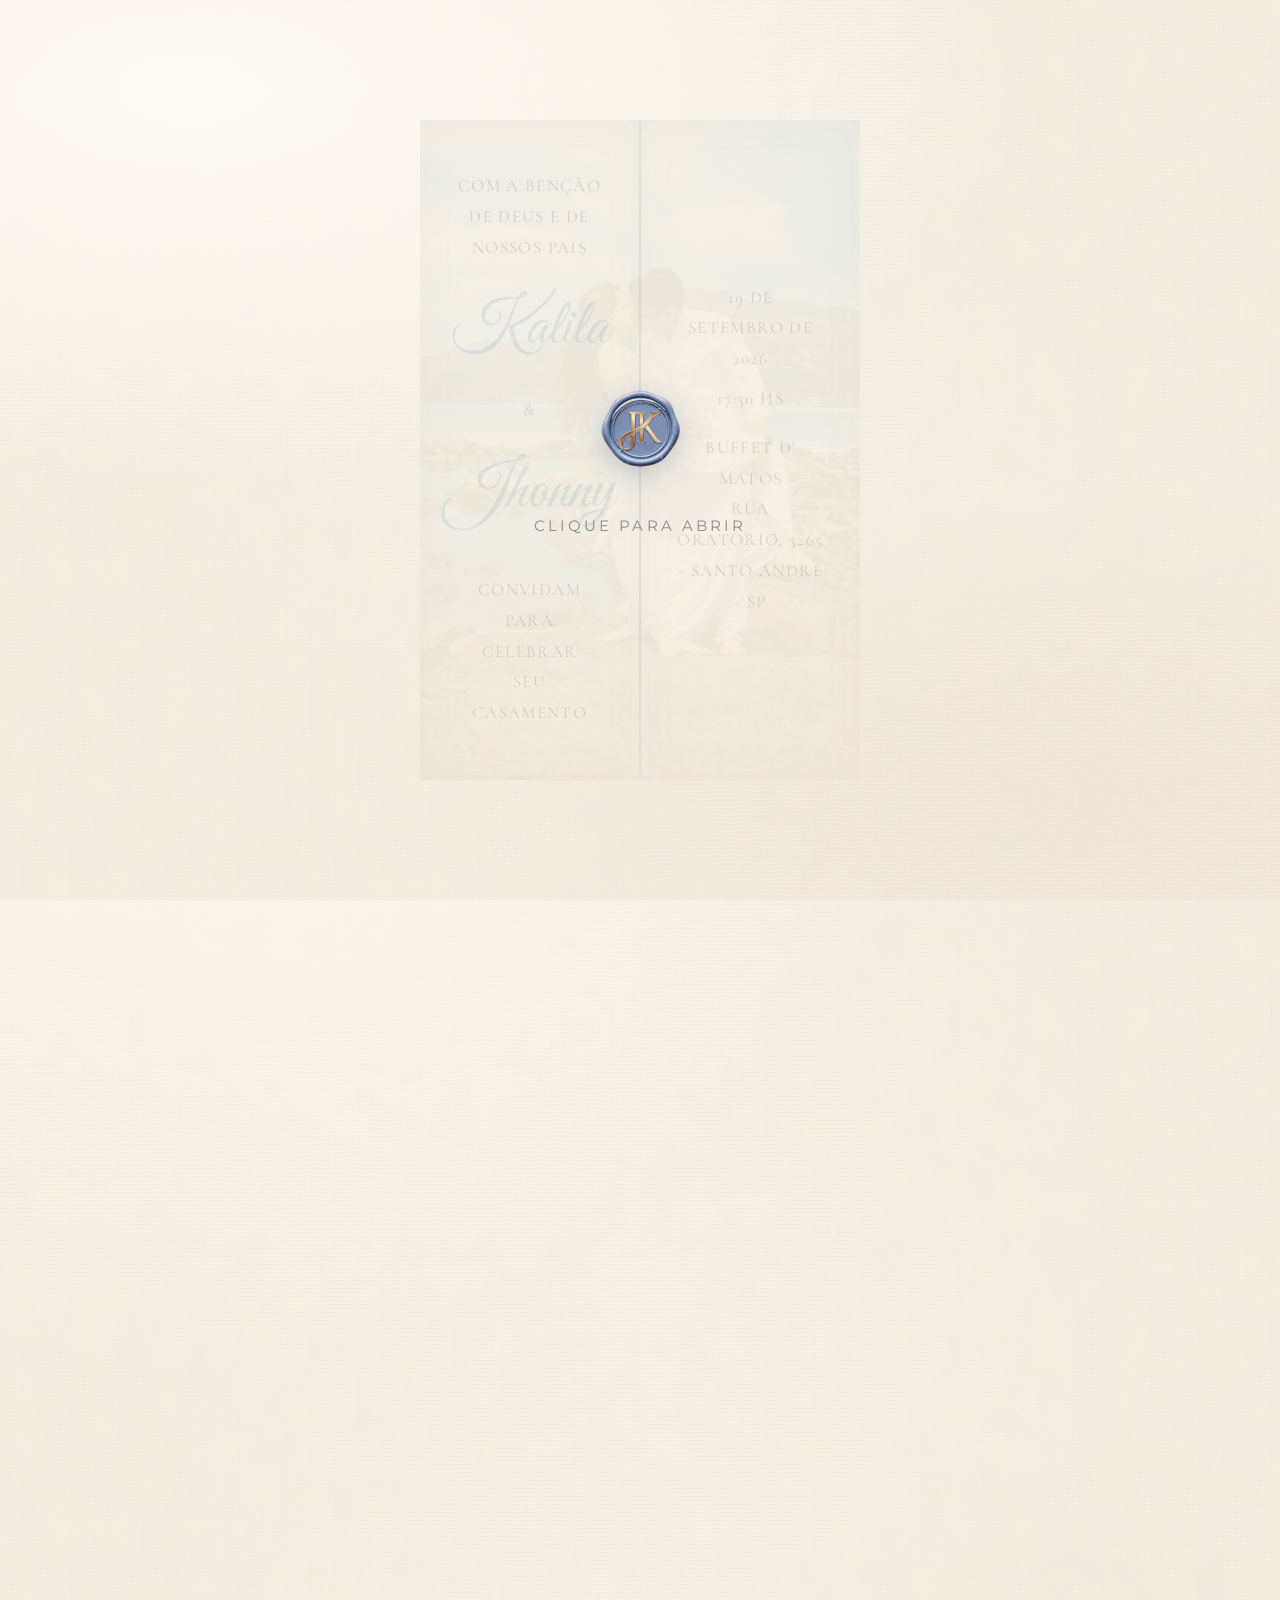
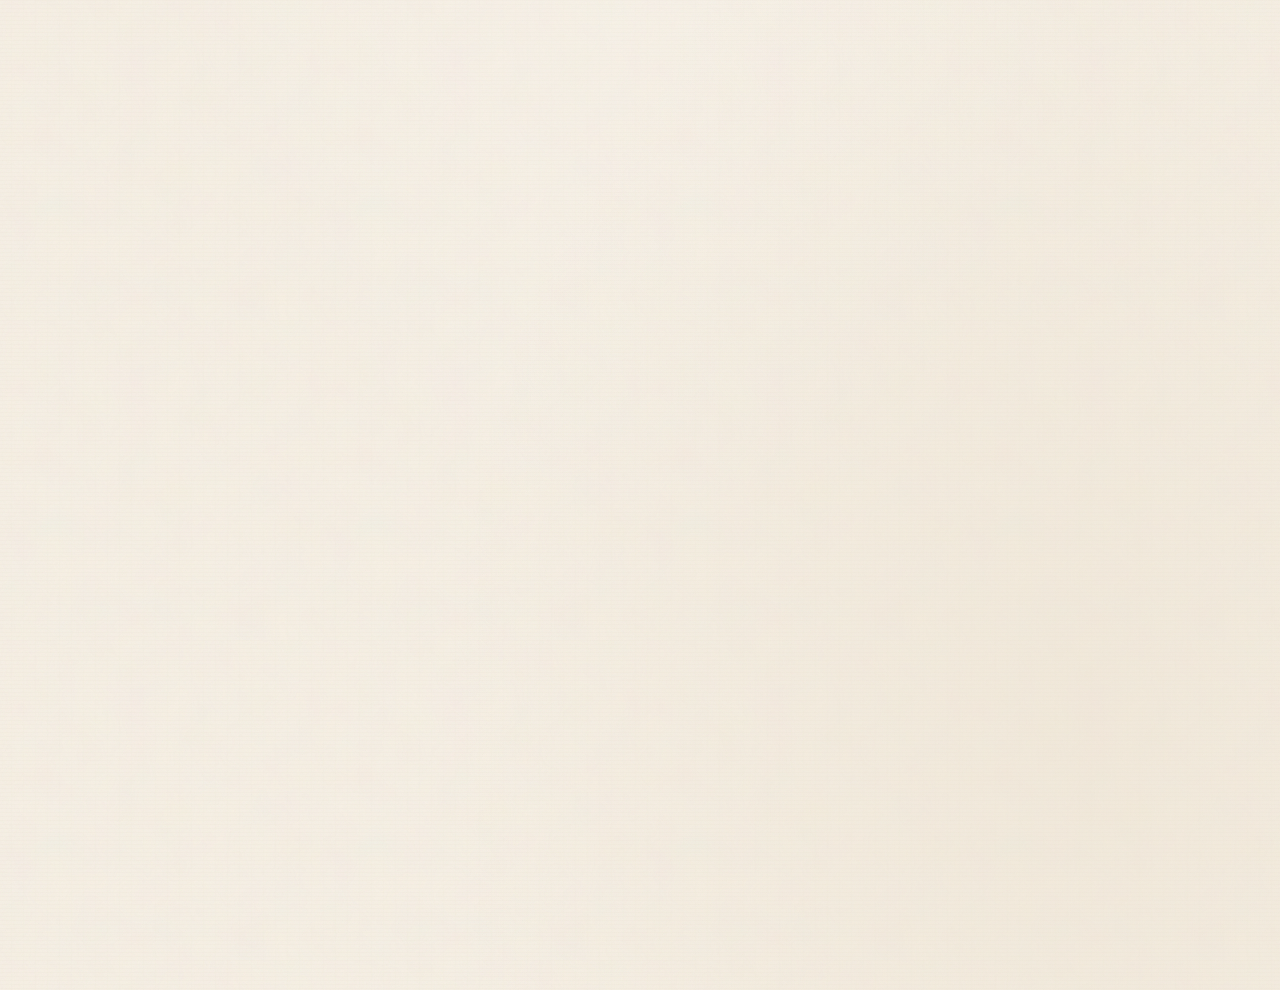
==== index.html @ 8abf33f7 "Ajusta textos do convite e feedback do botao Pix. Aumenta nomes dos pais sem quebra, iguala subtitul" ====
<!DOCTYPE html>
<html lang="pt-BR">
<head>
  <meta charset="UTF-8">
  <meta name="viewport" content="width=device-width, initial-scale=1.0, viewport-fit=cover">
  <meta name="description" content="Convite de Casamento — Kalila & Jhonny. 19 de Setembro de 2026, Santo André — SP.">
  <meta name="theme-color" content="#7a9fbe">
  <title>Kalila & Jhonny — Convite de Casamento</title>

  <!-- Prévia ao compartilhar (WhatsApp, Instagram, Facebook etc.) -->
  <meta property="og:type" content="website">
  <meta property="og:locale" content="pt_BR">
  <meta property="og:site_name" content="Convite de Casamento — Kalila & Jhonny">
  <meta property="og:title" content="Kalila & Jhonny — Convite de Casamento">
  <meta property="og:description" content="Temos a honra de convidar você para a celebração de nosso casamento. 19 de Setembro de 2026 — Santo André, SP.">
  <meta property="og:url" content="https://jhonnyart.github.io/convite-casamento-kalila-jhonny/">
  <meta property="og:image" content="https://jhonnyart.github.io/convite-casamento-kalila-jhonny/assets/convite-whatsapp-og.png">
  <meta property="og:image:secure_url" content="https://jhonnyart.github.io/convite-casamento-kalila-jhonny/assets/convite-whatsapp-og.png">
  <meta property="og:image:type" content="image/png">
  <meta property="og:image:width" content="1024">
  <meta property="og:image:height" content="681">
  <meta property="og:image:alt" content="Convite de casamento Kalila e Jhonny — clique para abrir">
  <link rel="canonical" href="https://jhonnyart.github.io/convite-casamento-kalila-jhonny/">

  <meta name="twitter:card" content="summary_large_image">
  <meta name="twitter:title" content="Kalila & Jhonny — Convite de Casamento">
  <meta name="twitter:description" content="Temos a honra de convidar você para a celebração de nosso casamento. 19 de Setembro de 2026.">
  <meta name="twitter:image" content="https://jhonnyart.github.io/convite-casamento-kalila-jhonny/assets/convite-whatsapp-og.png">

  <link rel="preconnect" href="https://fonts.googleapis.com">
  <link rel="preconnect" href="https://fonts.gstatic.com" crossorigin>
  <link href="https://fonts.googleapis.com/css2?family=Cormorant+Garamond:ital,wght@0,400;0,600;1,400&family=Great+Vibes&family=Montserrat:wght@300;400;500;600&display=swap" rel="stylesheet">
  <link rel="stylesheet" href="https://cdnjs.cloudflare.com/ajax/libs/font-awesome/6.4.0/css/all.min.css">
  <link rel="stylesheet" href="css/style.css?v=20">
  <link rel="stylesheet" href="css/transitions.css?v=2">
</head>
<body class="locked paper-texture">

  <div id="spa-persistent">
    <div id="loading-screen" class="hidden paper-texture" aria-hidden="true">
      <div class="loading-monogram">
        <span class="loading-name name1" data-cfg="nome1">Kalila</span>
        <div class="loading-names-row">
          <span class="loading-amp">&</span>
          <span class="loading-name name2" data-cfg="nome2">Jhonny</span>
        </div>
      </div>
    </div>
    <audio id="wedding-music" preload="auto"></audio>
    <button type="button" id="music-toggle" class="music-toggle hidden-nav" aria-label="Silenciar música" title="Música">
      <i class="fas fa-volume-up" id="music-toggle-icon"></i>
    </button>
    <nav class="bottom-nav hidden-nav" id="bottom-nav" aria-label="Navegação">
      <a href="rsvp.html" class="nav-item">
        <div class="nav-icon"><i class="far fa-calendar-check"></i></div>
        <span class="nav-label">Confirmar<br>Presença</span>
      </a>
      <a href="pix.html" class="nav-item">
        <div class="nav-icon nav-icon-pix" aria-hidden="true">
          <svg viewBox="0 0 512 512" xmlns="http://www.w3.org/2000/svg">
            <path fill="currentColor" d="M242.4 292.5c5.4-5.4 14.6-5.4 20 0l32.1 32.1c6.7 6.7 6.7 17.5 0 24.2l-32.1 32.1c-5.4 5.4-14.6 5.4-20 0l-32.1-32.1c-6.7-6.7-6.7-17.5 0-24.2l32.1-32.1z"/>
            <path fill="currentColor" d="M169.4 219.5c5.4-5.4 14.6-5.4 20 0l32.1 32.1c6.7 6.7 6.7 17.5 0 24.2l-32.1 32.1c-5.4 5.4-14.6 5.4-20 0l-32.1-32.1c-6.7-6.7-6.7-17.5 0-24.2l32.1-32.1z"/>
            <path fill="currentColor" d="M315.4 219.5c5.4-5.4 14.6-5.4 20 0l32.1 32.1c6.7 6.7 6.7 17.5 0 24.2l-32.1 32.1c-5.4 5.4-14.6 5.4-20 0l-32.1-32.1c-6.7-6.7-6.7-17.5 0-24.2l32.1-32.1z"/>
            <path fill="currentColor" d="M242.4 146.5c5.4-5.4 14.6-5.4 20 0l32.1 32.1c6.7 6.7 6.7 17.5 0 24.2l-32.1 32.1c-5.4 5.4-14.6 5.4-20 0l-32.1-32.1c-6.7-6.7-6.7-17.5 0-24.2l32.1-32.1z"/>
          </svg>
        </div>
        <span class="nav-label">Pix de<br>Presente</span>
      </a>
      <a href="#" data-link="presentes" target="_blank" rel="noopener" class="nav-item">
        <div class="nav-icon"><i class="fas fa-gift"></i></div>
        <span class="nav-label">Lista de<br>Presentes</span>
      </a>
      <a href="#" data-link="mapa" target="_blank" rel="noopener" class="nav-item">
        <div class="nav-icon"><i class="fas fa-map-marker-alt"></i></div>
        <span class="nav-label">Como<br>Chegar</span>
      </a>
    </nav>
  </div>

  <div id="spa-viewport">

  <!-- ════════════════════════════════════════
       FASE 1 — GATEFOLD + SELO DE CERA
       ════════════════════════════════════════ -->
  <div id="gatefold-screen" class="paper-texture">
    <div class="gatefold-container" id="gatefold-container">
      <div class="gatefold-inner">
        <div class="gatefold-cover-photo" id="gatefold-cover-photo" aria-hidden="true"></div>

        <div class="gatefold-panel left">
          <div class="invite-bg-text">
            <p class="body-text">Com a benção de Deus e de nossos pais</p>
            <p class="names" data-cfg="nome1">Kalila</p>
            <p class="body-text">&</p>
            <p class="names" data-cfg="nome2">Jhonny</p>
            <p class="body-text" style="margin-top:1rem">Convidam para celebrar<br>seu casamento</p>
          </div>
        </div>

        <div class="gatefold-panel right">
          <div class="invite-bg-text">
            <p class="body-text" data-cfg="data">19 de Setembro de 2026</p>
            <p class="body-text" style="margin-top:0.5rem" data-cfg="horario">17:30 Hs</p>
            <p class="body-text" style="margin-top:1rem" data-cfg="local">Buffet D' Matos</p>
            <p class="body-text" data-cfg="endereco">Santo André — SP</p>
          </div>
        </div>

        <div class="gatefold-fold-line"></div>

        <div class="gatefold-center">
          <div class="gatefold-seal-content" id="gatefold-seal-content">
            <button type="button" class="wax-seal" onclick="openInvitation()" aria-label="Clique para abrir o convite">
              <img src="assets/selo.png" alt="Selo J & K" class="wax-seal-img">
            </button>
            <p class="seal-hint">clique para abrir</p>
          </div>
        </div>

      </div>
    </div>
  </div>

  <!-- ════════════════════════════════════════
       FASE 2 — CONTEÚDO PRINCIPAL
       ════════════════════════════════════════ -->
  <main id="main-content" class="paper-texture">

    <!-- Foto início com fade -->
    <section class="photo-hero" id="photo-inicio">
      <div class="photo-placeholder" aria-hidden="true"></div>
      <img src="" alt="Kalila e Jhonny" style="display:none">
      <div class="photo-fade"></div>
    </section>

    <header class="couple-header">
      <div class="couple-names">
        <h1 class="couple-name" data-cfg="nome1">Kalila</h1>
        <div class="couple-names-row">
          <span class="couple-amp">&</span>
          <h1 class="couple-name" data-cfg="nome2">Jhonny</h1>
        </div>
      </div>

      <div class="verse-block">
        <p>"Assim, eles já não são dois, mas uma só carne. Portanto, o que Deus uniu, ninguém o separe."</p>
        <p class="verse-ref">Mateus 19:6</p>
      </div>

      <div class="parents-section">
        <p class="parents-intro">Com as bençãos de Deus e de nossos pais</p>
        <div class="parents-row">
          <div class="parents-group">
            <p class="parent-name" data-cfg="pai-noivo-1">Almir R dos Santos</p>
            <p class="parent-name" data-cfg="pai-noivo-2">Adriana J M dos Santos</p>
          </div>
          <div class="parents-group">
            <p class="parent-name" data-cfg="pai-noiva-1">Joaquim V Rocha</p>
            <p class="parent-name" data-cfg="pai-noiva-2">Rita Maria S Rocha</p>
          </div>
        </div>
      </div>

      <p class="couple-subtitle">Temos a honra de convidar você para a celebração de nosso casamento</p>
    </header>

    <section class="event-details">
      <div class="date-block">
        <span class="date-month">Setembro</span>
        <div class="date-row">
          <div class="date-side">Sábado</div>
          <div class="date-center">
            <span class="date-day">19</span>
          </div>
          <div class="date-side date-time" id="event-horario" aria-label="17:30 Hs"></div>
        </div>
        <span class="date-year">2 0 2 6</span>
      </div>

      <div class="event-location">
        <h3 data-cfg="local">Buffet D' Matos</h3>
        <p data-cfg="endereco">Rua Oratório, 3265 - Santo André - SP</p>
      </div>
    </section>

    <section class="countdown-box" aria-label="Contagem regressiva">
      <p class="countdown-label">Contagem Regressiva</p>
      <div class="countdown-grid">
        <div class="countdown-item">
          <span class="countdown-num" id="dias">00</span>
          <span class="countdown-unit">Dias</span>
        </div>
        <span class="countdown-sep">:</span>
        <div class="countdown-item">
          <span class="countdown-num" id="horas">00</span>
          <span class="countdown-unit">Horas</span>
        </div>
        <span class="countdown-sep">:</span>
        <div class="countdown-item">
          <span class="countdown-num" id="minutos">00</span>
          <span class="countdown-unit">Min</span>
        </div>
        <span class="countdown-sep">:</span>
        <div class="countdown-item">
          <span class="countdown-num gold" id="segundos">00</span>
          <span class="countdown-unit">Seg</span>
        </div>
      </div>
    </section>

    <!-- Foto final com fade -->
    <section class="photo-footer" id="photo-final">
      <div class="photo-placeholder" style="height:100%" aria-hidden="true"></div>
      <img src="" alt="Kalila e Jhonny" style="display:none">
      <div class="photo-fade-top"></div>
    </section>

    <footer class="site-footer">
      <p><span data-cfg="nome1">Kalila</span> & <span data-cfg="nome2">Jhonny</span></p>
    </footer>
  </main>

  </div><!-- /spa-viewport -->

  <script src="js/config.js?v=17"></script>
  <script src="js/loading.js?v=1"></script>
  <script src="js/music.js?v=7"></script>
  <script src="js/navigation.js?v=5"></script>
  <script src="js/app.js?v=17"></script>
</body>
</html>
---- css/style.css ----
/* ============================================================
   CONVITE DE CASAMENTO — Kalila & Jhonny
   Tema Serenity Blue · Estilo gatefold com selo de cera
   ============================================================ */

:root {
  --serenity-light: #dce8f2;
  --serenity: #b3cee5;
  --serenity-dark: #7a9fbe;
  --serenity-seal: #6b8fa8;
  --cream: #f7f0e4;
  --paper-warm: #f3ebe0;
  --paper-shadow: #e8dfd0;
  --offwhite: #faf6ef;
  --gold: #9a7b2c;
  --gold-light: #c9a84c;
  --gold-seal-dark: #8b6914;
  --gold-seal: #c5a059;
  --gold-seal-light: #e6d2a3;
  --text: #4a4a4a;
  --text-muted: #8a8a8a;
  --font-script: 'Great Vibes', cursive;
  --font-serif: 'Cormorant Garamond', 'Georgia', serif;
  --font-body: 'Montserrat', sans-serif;
  --bottom-nav-height: calc(8.5rem + env(safe-area-inset-bottom, 0px));
}

*, *::before, *::after { box-sizing: border-box; margin: 0; padding: 0; }

html {
  scroll-behavior: smooth;
  font-size: 18px;
}

body {
  font-family: var(--font-body);
  color: var(--text);
  background-color: var(--cream);
  overflow-x: hidden;
  -webkit-font-smoothing: antialiased;
}

body.locked { overflow: hidden; }

/* ── Textura de papel de carta elegante ── */
.paper-texture {
  background-color: var(--cream);
  background-image:
    /* luminosidade suave — papel artesanal */
    radial-gradient(ellipse 120% 80% at 15% 10%, rgba(255, 252, 246, 0.95) 0%, transparent 55%),
    radial-gradient(ellipse 100% 70% at 85% 90%, rgba(232, 220, 200, 0.35) 0%, transparent 50%),
    radial-gradient(ellipse 60% 50% at 50% 50%, rgba(255, 255, 255, 0.15) 0%, transparent 70%),
    /* linhas horizontais — papel vergê / laid */
    repeating-linear-gradient(
      0deg,
      transparent 0px,
      transparent 3px,
      rgba(196, 178, 148, 0.045) 3px,
      rgba(196, 178, 148, 0.045) 4px
    ),
    /* fibras verticais sutis */
    repeating-linear-gradient(
      90deg,
      transparent 0px,
      transparent 11px,
      rgba(210, 192, 165, 0.03) 11px,
      rgba(210, 192, 165, 0.03) 12px
    ),
    /* grão fino de papel */
    url("data:image/svg+xml,%3Csvg xmlns='http://www.w3.org/2000/svg' width='300' height='300'%3E%3Cfilter id='g'%3E%3CfeTurbulence type='fractalNoise' baseFrequency='0.75' numOctaves='5' stitchTiles='stitch'/%3E%3C/filter%3E%3Crect width='300' height='300' filter='url(%23g)' opacity='0.055'/%3E%3C/svg%3E"),
    /* grão grosso — textura cotton */
    url("data:image/svg+xml,%3Csvg xmlns='http://www.w3.org/2000/svg' width='200' height='200'%3E%3Cfilter id='c'%3E%3CfeTurbulence type='fractalNoise' baseFrequency='0.04' numOctaves='3' stitchTiles='stitch'/%3E%3C/filter%3E%3Crect width='200' height='200' filter='url(%23c)' opacity='0.04'/%3E%3C/svg%3E");
  background-size:
    100% 100%,
    100% 100%,
    100% 100%,
    100% 4px,
    12px 100%,
    180px 180px,
    320px 320px;
  background-attachment: local;
}

/* Dourado elegante — datas e detalhes */
.text-gold,
.gold-metallic,
.date-side,
.date-month,
.date-day {
  color: var(--gold);
}

.couple-amp,
.loading-amp {
  color: var(--serenity-dark);
}

/* Dourado metálico do selo — RSVP, contador */
.gold-seal-metallic,
.rsvp-title,
.rsvp-deadline strong,
.rsvp-success .rsvp-title,
.countdown-num.gold,
.countdown-sep,
.event-location h3 {
  background: linear-gradient(
    165deg,
    var(--gold-seal-light) 0%,
    var(--gold-seal) 48%,
    var(--gold-seal-dark) 100%
  );
  -webkit-background-clip: text;
  background-clip: text;
  -webkit-text-fill-color: transparent;
  color: transparent;
}

/* ============================================================
   FASE 0 — LOADING (iniciais K & J)
   ============================================================ */
#loading-screen {
  position: fixed;
  inset: 0;
  z-index: 200;
  display: flex;
  align-items: center;
  justify-content: center;
  min-height: 100vh;
  min-height: 100dvh;
  padding:
    max(1rem, env(safe-area-inset-top, 0px))
    max(1rem, env(safe-area-inset-right, 0px))
    max(1rem, env(safe-area-inset-bottom, 0px))
    max(1rem, env(safe-area-inset-left, 0px));
  overflow: visible;
  transition: opacity 0.8s ease, visibility 0.8s ease;
}

#loading-screen.hidden {
  opacity: 0;
  visibility: hidden;
  pointer-events: none;
}

.loading-monogram {
  position: relative;
  display: flex;
  flex-direction: column;
  align-items: center;
  justify-content: center;
  gap: 0.1rem;
  width: min(92vw, 520px);
  max-width: 100%;
  padding: 0 0.5rem;
  text-align: center;
  transform: translateZ(0);
  -webkit-font-smoothing: antialiased;
}

.loading-names-row {
  display: flex;
  align-items: center;
  justify-content: center;
  gap: 0.45rem;
}

.loading-name {
  font-family: var(--font-script);
  font-size: clamp(2.4rem, 10vw, 5rem);
  color: var(--serenity-dark);
  opacity: 0;
  transform: scale(0.6) translateY(20px);
  line-height: 1.2;
  max-width: 100%;
  overflow-wrap: anywhere;
  -webkit-text-size-adjust: 100%;
  backface-visibility: hidden;
  -webkit-backface-visibility: hidden;
}

.loading-amp {
  font-family: var(--font-script);
  font-size: clamp(1.8rem, 5.5vw, 2.8rem);
  opacity: 0;
  transform: scale(0);
  align-self: center;
  line-height: 1;
  backface-visibility: hidden;
  -webkit-backface-visibility: hidden;
}

#loading-screen.active .loading-name.name1 {
  animation: letterReveal 1.2s cubic-bezier(0.22, 1, 0.36, 1) 0.2s forwards;
}

#loading-screen.active .loading-amp {
  animation: ampPop 0.6s cubic-bezier(0.34, 1.56, 0.64, 1) 0.55s forwards;
}

#loading-screen.active .loading-name.name2 {
  animation: letterReveal 1.2s cubic-bezier(0.22, 1, 0.36, 1) 0.65s forwards;
}

@keyframes letterReveal {
  to { opacity: 1; transform: scale(1) translateY(0); }
}

@keyframes ampPop {
  to { opacity: 1; transform: scale(1); }
}

/* ============================================================
   FASE 1 — GATEFOLD / SELO DE CERA
   ============================================================ */
#gatefold-screen {
  position: fixed;
  inset: 0;
  z-index: 100;
  display: flex;
  align-items: center;
  justify-content: center;
  min-height: 100vh;
  min-height: 100dvh;
  padding:
    max(0.75rem, env(safe-area-inset-top, 0px))
    max(0.75rem, env(safe-area-inset-right, 0px))
    max(0.75rem, env(safe-area-inset-bottom, 0px))
    max(0.75rem, env(safe-area-inset-left, 0px));
  transition: opacity 1s ease 0.3s, visibility 1s ease 0.3s;
}

#gatefold-screen.hidden {
  opacity: 0;
  visibility: hidden;
  pointer-events: none;
}

.gatefold-container {
  position: relative;
  width: min(92vw, 420px);
  height: min(78vh, 640px);
  height: min(78dvh, 640px);
  perspective: 1200px;
}

.gatefold-inner {
  position: relative;
  width: 100%;
  height: 100%;
  transform-style: preserve-3d;
  border-radius: 4px;
  overflow: hidden;
}

/* Foto translúcida na capa do convite */
.gatefold-cover-photo {
  position: absolute;
  inset: 0;
  background-size: cover;
  background-position: center 25%;
  background-repeat: no-repeat;
  opacity: 0.2;
  z-index: 0;
  pointer-events: none;
  transition: opacity 0.6s ease;
}

.gatefold-container.opening .gatefold-cover-photo {
  opacity: 0;
}

/* Painéis laterais (portas do convite) */
.gatefold-panel {
  position: absolute;
  top: 0;
  width: 50%;
  height: 100%;
  background: rgba(247, 240, 228, 0.78);
  box-shadow: inset 0 0 40px rgba(180, 160, 130, 0.06);
  transition: transform 1.4s cubic-bezier(0.65, 0, 0.35, 1);
  transform-origin: center;
  overflow: hidden;
  backface-visibility: hidden;
  z-index: 1;
}

.gatefold-panel.left {
  left: 0;
  border-right: 1px solid rgba(122, 159, 190, 0.15);
  transform-origin: left center;
  border-radius: 4px 0 0 4px;
}

.gatefold-panel.right {
  right: 0;
  border-left: 1px solid rgba(122, 159, 190, 0.15);
  transform-origin: right center;
  border-radius: 0 4px 4px 0;
}

.gatefold-container.opening .gatefold-panel.left {
  transform: rotateY(-105deg);
}

.gatefold-container.opening .gatefold-panel.right {
  transform: rotateY(105deg);
}

/* Conteúdo central — selo, coração e texto (somem ao abrir) */
.gatefold-center {
  position: absolute;
  inset: 0;
  display: flex;
  flex-direction: column;
  align-items: center;
  justify-content: center;
  padding: 2rem 1.5rem;
  z-index: 2;
  pointer-events: none;
}

.gatefold-seal-content {
  display: flex;
  flex-direction: column;
  align-items: center;
  transition: opacity 0.3s ease, transform 0.4s cubic-bezier(0.4, 0, 0.2, 1);
}

.gatefold-container.opening .gatefold-seal-content {
  opacity: 0;
  transform: scale(0.75);
  pointer-events: none;
}

/* Texto de fundo do convite (sutil) */
.invite-bg-text {
  position: absolute;
  inset: 0;
  display: flex;
  flex-direction: column;
  align-items: center;
  justify-content: center;
  padding: 2rem;
  text-align: center;
  opacity: 0.18;
  pointer-events: none;
  line-height: 1.8;
  transition: opacity 0.9s ease 0.25s;
}

.gatefold-container.opening .invite-bg-text {
  opacity: 0.55;
}

.invite-bg-text .names {
  font-family: var(--font-script);
  font-size: clamp(2rem, 8vw, 3.5rem);
  color: var(--serenity-dark);
  margin: 0.5rem 0;
}

.invite-bg-text .body-text {
  font-family: var(--font-serif);
  font-size: clamp(0.78rem, 2.8vw, 0.95rem);
  letter-spacing: 0.08em;
  text-transform: uppercase;
  color: var(--text);
}

.wax-seal {
  position: relative;
  width: 110px;
  height: 110px;
  padding: 0;
  border: none;
  background: transparent;
  cursor: pointer;
  pointer-events: all;
  z-index: 10;
  transition: transform 0.3s ease;
}

.wax-seal:hover { transform: scale(1.06); }
.wax-seal:active { transform: scale(0.97); }

.wax-seal-img {
  width: 100%;
  height: 100%;
  object-fit: contain;
  display: block;
  filter: drop-shadow(0 6px 16px rgba(74, 109, 134, 0.35));
  pointer-events: none;
  animation: sealPulse 3s ease-in-out infinite;
}

.wax-seal:hover .wax-seal-img {
  filter: drop-shadow(0 10px 24px rgba(74, 109, 134, 0.5));
}

@keyframes sealPulse {
  0%, 100% { filter: drop-shadow(0 6px 16px rgba(74, 109, 134, 0.35)); }
  50% { filter: drop-shadow(0 8px 22px rgba(74, 109, 134, 0.5)); }
}

.seal-hint {
  margin-top: 1.2rem;
  font-size: 0.85rem;
  letter-spacing: 0.2em;
  text-transform: uppercase;
  color: var(--text-muted);
  pointer-events: none;
  animation: hintFade 2s ease-in-out infinite;
}

@keyframes hintFade {
  0%, 100% { opacity: 0.5; }
  50% { opacity: 1; }
}

/* Linha central do gatefold */
.gatefold-fold-line {
  position: absolute;
  top: 5%;
  bottom: 5%;
  left: 50%;
  width: 1px;
  background: linear-gradient(to bottom, transparent, rgba(122,159,190,0.25), transparent);
  transform: translateX(-50%);
  z-index: 3;
  pointer-events: none;
  transition: opacity 0.5s ease;
}

.gatefold-container.opening .gatefold-fold-line {
  opacity: 0;
  transition: opacity 0.2s ease;
}

.gatefold-container.opening .wax-seal-img {
  animation: none;
}

.gatefold-container.opening .seal-hint {
  animation: none;
}

/* ============================================================
   FASE 2 — CONTEÚDO PRINCIPAL
   ============================================================ */
#main-content {
  opacity: 0;
  transition: opacity 1s ease 0.2s;
}

#main-content.visible { opacity: 1; }

/* Fotos com fade integrado — corpo visível por completo */
.photo-hero {
  position: relative;
  width: 100%;
  overflow: hidden;
  background: linear-gradient(180deg, #9ecae8 0%, #6aafd4 100%);
}

.photo-hero img {
  width: 100%;
  height: auto;
  display: block;
  object-fit: contain;
  object-position: center center;
}

.photo-hero .photo-fade {
  position: absolute;
  bottom: 0;
  left: 0;
  right: 0;
  height: 40%;
  background: linear-gradient(
    to bottom,
    rgba(247, 240, 228, 0) 0%,
    rgba(247, 240, 228, 0.35) 45%,
    rgba(247, 240, 228, 0.85) 80%,
    var(--cream) 100%
  );
  pointer-events: none;
}

.photo-hero .photo-placeholder {
  width: 100%;
  height: 100%;
  background: linear-gradient(160deg, var(--serenity-light) 0%, var(--serenity) 50%, var(--serenity-dark) 100%);
  display: flex;
  align-items: center;
  justify-content: center;
}

.photo-hero .photo-placeholder,
.pix-photo-hero .photo-placeholder,
.rsvp-photo-hero .photo-placeholder {
  color: transparent;
  font-size: 0;
  letter-spacing: 0;
  text-transform: none;
}

/* Header de nomes */
.couple-header {
  text-align: center;
  padding: 0 1.5rem 1rem;
  margin-top: clamp(-2rem, -6vw, -2.5rem);
  position: relative;
  z-index: 5;
}

.couple-names {
  display: flex;
  flex-direction: column;
  align-items: center;
}

.couple-names-row {
  display: flex;
  align-items: center;
  justify-content: center;
  gap: 0.35rem;
  margin-top: -0.2rem;
}

.couple-name {
  font-family: var(--font-script);
  font-size: clamp(2.8rem, 11vw, 6.5rem);
  color: var(--serenity-dark);
  line-height: 1.05;
  max-width: 100%;
  overflow-wrap: anywhere;
}

.couple-amp {
  font-family: var(--font-script);
  font-size: clamp(2rem, 6vw, 3rem);
  line-height: 1;
}

.couple-subtitle {
  font-family: var(--font-serif);
  font-size: clamp(1.05rem, 3vw, 1.2rem);
  font-style: italic;
  letter-spacing: 0.04em;
  text-transform: none;
  color: var(--text);
  margin-top: 0.85rem;
  margin-bottom: 2.25rem;
  padding: 0 1rem;
  line-height: 1.5;
  font-weight: 400;
}

.parents-section {
  max-width: 100%;
  margin: 1.25rem auto 0;
  padding: 0;
}

.parents-intro {
  font-family: var(--font-serif);
  font-size: clamp(1.05rem, 3vw, 1.2rem);
  font-style: italic;
  color: var(--text);
  letter-spacing: 0.04em;
  margin-bottom: 1rem;
  line-height: 1.5;
}

.parents-row {
  display: flex;
  flex-direction: row;
  flex-wrap: nowrap;
  align-items: center;
  justify-content: center;
  gap: clamp(0.2rem, 1.2vw, 1rem);
}

.parents-group {
  flex: 0 1 auto;
  text-align: center;
}

.parent-name {
  font-family: var(--font-serif);
  font-size: 1.05rem;
  color: var(--gold);
  line-height: 1.45;
  letter-spacing: 0;
  white-space: nowrap;
}

.parent-name + .parent-name {
  margin-top: 0.35rem;
}

.parents-divider {
  width: 1px;
  align-self: stretch;
  min-height: 48px;
  background: rgba(154, 123, 44, 0.45);
  flex-shrink: 0;
}

.verse-block {
  max-width: 520px;
  margin: 0.75rem auto 0;
  text-align: center;
  padding: 0 1rem;
}

.verse-block p {
  font-family: var(--font-serif);
  font-style: italic;
  font-size: clamp(0.95rem, 3.8vw, 1.1rem);
  color: var(--gold);
  line-height: 1.7;
}

.verse-ref {
  font-size: 0.9rem;
  font-weight: 600;
  letter-spacing: 0.1em;
  margin-top: 0.5rem;
  color: var(--gold);
}

/* Detalhes do evento */
.event-details {
  max-width: 640px;
  margin: 0 auto;
  padding: 0.25rem 1.5rem 1rem;
  text-align: center;
}

.date-block {
  display: flex;
  flex-direction: column;
  align-items: center;
  gap: 0.5rem;
}

.date-row {
  display: flex;
  align-items: center;
  justify-content: center;
  gap: clamp(0.75rem, 4vw, 1.5rem);
  width: 100%;
}

.date-side {
  font-family: var(--font-serif);
  font-size: clamp(1rem, 3vw, 1.15rem);
  letter-spacing: 0.15em;
  text-transform: uppercase;
  padding: 0.75rem 0;
  border-top: 1px solid rgba(154, 123, 44, 0.3);
  border-bottom: 1px solid rgba(154, 123, 44, 0.3);
  min-width: clamp(72px, 22vw, 100px);
  flex: 0 1 auto;
  text-align: center;
}

.date-side.date-time {
  text-transform: none;
  letter-spacing: 0.08em;
  font-variant-numeric: tabular-nums;
  display: flex;
  align-items: center;
  justify-content: center;
  min-width: clamp(88px, 26vw, 118px);
}

.date-time-hour,
.date-time-min {
  font-weight: 400;
}

.date-time-sep {
  opacity: 0.55;
  font-weight: 300;
  padding: 0 0.08em;
  letter-spacing: 0;
}

.date-time-suffix {
  font-size: 0.82em;
  letter-spacing: 0.12em;
  font-weight: 500;
  margin-left: 0.15em;
}

.date-center {
  display: flex;
  align-items: center;
  justify-content: center;
  padding: 0 clamp(0.75rem, 3vw, 1.5rem);
  border-left: 1px solid rgba(154, 123, 44, 0.35);
  border-right: 1px solid rgba(154, 123, 44, 0.35);
  flex-shrink: 0;
}

.date-month {
  font-size: 0.8rem;
  letter-spacing: 0.25em;
  text-transform: uppercase;
  margin-bottom: 0.15rem;
}

.date-day {
  font-family: var(--font-serif);
  font-size: clamp(2.6rem, 9vw, 4rem);
  line-height: 1;
  font-weight: 300;
  display: block;
  padding: 0.15rem 0;
}

.date-year {
  font-size: 0.8rem;
  letter-spacing: 0.35em;
  color: var(--text-muted);
  margin-top: 0.35rem;
}

.event-location {
  margin-top: 1.25rem;
}

.event-location h3 {
  font-size: 1.1rem;
  font-weight: 500;
}

.event-location p {
  font-size: 0.95rem;
  color: var(--text-muted);
  margin-top: 0.3rem;
}

/* Contador */
.countdown-box {
  max-width: 380px;
  margin: 0.5rem auto 1.5rem;
  padding: 0.5rem 1rem;
  background: transparent;
  text-align: center;
}

.countdown-label {
  font-size: 0.85rem;
  letter-spacing: 0.2em;
  text-transform: uppercase;
  color: var(--text-muted);
  margin-bottom: 1rem;
}

.countdown-grid {
  display: flex;
  justify-content: center;
  gap: 0.75rem;
}

.countdown-item {
  display: flex;
  flex-direction: column;
  align-items: center;
  min-width: 56px;
}

.countdown-num {
  font-size: 1.8rem;
  font-weight: 500;
  color: var(--serenity-dark);
  line-height: 1;
}


.countdown-unit {
  font-size: 0.75rem;
  letter-spacing: 0.1em;
  text-transform: uppercase;
  color: var(--text-muted);
  margin-top: 0.3rem;
}

.countdown-sep {
  font-size: 1.5rem;
  align-self: flex-start;
  padding-top: 0.2rem;
}

/* Navegação inferior fixa */
.bottom-nav {
  position: fixed;
  bottom: 0;
  left: 0;
  right: 0;
  z-index: 50;
  display: flex;
  justify-content: center;
  gap: clamp(1rem, 5vw, 2.5rem);
  padding: 1rem 1.5rem calc(1rem + env(safe-area-inset-bottom));
  background: linear-gradient(to top, rgba(247, 240, 228, 0.97) 60%, transparent);
  backdrop-filter: blur(4px);
  transition: transform 0.4s ease, opacity 0.4s ease;
}

.bottom-nav.hidden-nav {
  transform: translateY(100%);
  opacity: 0;
  pointer-events: none;
}

.nav-item {
  display: flex;
  flex-direction: column;
  align-items: center;
  gap: 0.4rem;
  text-decoration: none;
  color: var(--text-muted);
  transition: color 0.2s;
  min-width: 56px;
}

.nav-item:hover { color: var(--serenity-dark); }

.nav-icon {
  width: 48px;
  height: 48px;
  border-radius: 50%;
  border: 1.5px solid var(--serenity-dark);
  display: flex;
  align-items: center;
  justify-content: center;
  font-size: 1.1rem;
  color: var(--serenity-dark);
  background: rgba(255,255,255,0.6);
  transition: background 0.2s, transform 0.2s;
}

.nav-item:hover .nav-icon {
  background: var(--serenity-dark);
  color: #fff;
  transform: scale(1.05);
}

.nav-icon-pix svg {
  width: 26px;
  height: 26px;
}

.nav-label {
  font-size: 0.68rem;
  letter-spacing: 0.08em;
  text-transform: uppercase;
  text-align: center;
  line-height: 1.3;
}

/* RSVP Section */
.rsvp-section {
  max-width: 640px;
  margin: 0 auto;
  padding: 2rem 1.5rem 8rem;
}

.rsvp-card {
  background: #fff;
  border-radius: 16px;
  padding: 2rem 1.75rem;
  box-shadow: 0 12px 40px rgba(0,0,0,0.08);
  border-top: 3px solid var(--serenity);
}

.rsvp-title {
  font-family: var(--font-script);
  font-size: 2.8rem;
  text-align: center;
  margin-bottom: 0.25rem;
}

.rsvp-subtitle {
  text-align: center;
  font-size: 1.1rem;
  color: var(--serenity-dark);
  font-weight: 600;
}

.rsvp-deadline {
  text-align: center;
  font-size: 0.95rem;
  color: var(--text-muted);
  margin: 0.5rem 0 1.5rem;
}

.search-box {
  position: relative;
  margin-bottom: 1.5rem;
}

.search-box input {
  width: 100%;
  padding: 0.85rem 1rem 0.85rem 2.5rem;
  border: 1px solid var(--serenity-light);
  border-radius: 8px;
  font-family: var(--font-body);
  font-size: 1.05rem;
  background: var(--offwhite);
  transition: border-color 0.2s;
}

.search-box input:focus {
  outline: none;
  border-color: var(--serenity-dark);
}

.search-box i {
  position: absolute;
  left: 0.9rem;
  top: 50%;
  transform: translateY(-50%);
  color: var(--serenity);
}

.family-list {
  display: flex;
  flex-direction: column;
  gap: 1rem;
  max-height: 420px;
  overflow-y: auto;
  padding-right: 4px;
}

.family-card {
  border: 1px solid var(--serenity-light);
  border-radius: 10px;
  overflow: hidden;
  transition: border-color 0.2s, box-shadow 0.2s;
}

.family-card.active {
  border-color: var(--serenity-dark);
  box-shadow: 0 4px 16px rgba(122,159,190,0.15);
}

.family-header {
  display: flex;
  align-items: center;
  justify-content: space-between;
  padding: 0.85rem 1rem;
  background: var(--serenity-light);
  cursor: pointer;
  user-select: none;
}

.family-header h4 {
  font-family: var(--font-serif);
  font-size: 1.15rem;
  font-weight: 600;
  color: var(--serenity-dark);
}

.family-header .chevron {
  transition: transform 0.3s;
  color: var(--serenity-dark);
}

.family-card.open .family-header .chevron { transform: rotate(180deg); }

.family-members {
  display: none;
  padding: 0.75rem 1rem 1rem;
}

.family-card.open .family-members { display: block; }

.member-row {
  display: flex;
  align-items: center;
  gap: 0.75rem;
  padding: 0.6rem 0;
  border-bottom: 1px solid rgba(179,206,229,0.3);
}

.member-row:last-child { border-bottom: none; }

.member-row label {
  flex: 1;
  font-size: 1.05rem;
  cursor: pointer;
}

.member-row input[type="checkbox"] {
  width: 20px;
  height: 20px;
  accent-color: var(--serenity-dark);
  cursor: pointer;
  flex-shrink: 0;
}

.member-row.confirmed label {
  color: var(--text-muted);
  text-decoration: line-through;
}

.member-row.confirmed input { opacity: 0.5; pointer-events: none; }

.btn-primary {
  width: 100%;
  margin-top: 1.5rem;
  padding: 1rem;
  background: var(--serenity-dark);
  color: #fff;
  border: none;
  border-radius: 999px;
  font-family: var(--font-body);
  font-size: 1.05rem;
  font-weight: 600;
  letter-spacing: 0.05em;
  cursor: pointer;
  display: flex;
  align-items: center;
  justify-content: center;
  gap: 0.5rem;
  transition: background 0.2s, transform 0.15s;
}

.btn-primary:hover { background: #6a8fad; }
.btn-primary:active { transform: scale(0.98); }
.btn-primary:disabled { opacity: 0.6; cursor: not-allowed; }

.rsvp-success {
  text-align: center;
  padding: 2rem 1rem;
  display: none;
}

.rsvp-success.show { display: block; }

.rsvp-success .icon-circle {
  width: 72px;
  height: 72px;
  border-radius: 50%;
  background: #e8f5e9;
  display: flex;
  align-items: center;
  justify-content: center;
  margin: 0 auto 1rem;
  color: #4caf50;
  font-size: 2rem;
}

.rsvp-loading, .rsvp-error, .rsvp-empty {
  text-align: center;
  padding: 2rem 1rem;
  color: var(--text-muted);
  font-size: 1.05rem;
}

.rsvp-error { color: #c0392b; }

/* Foto final */
/* Foto final — zoom no casal para corpo aparecer */
.photo-footer {
  position: relative;
  width: 100%;
  height: clamp(380px, 90vw, 540px);
  overflow: hidden;
  margin-bottom: 2rem;
  background: linear-gradient(180deg, #9ecae8 0%, #6aafd4 100%);
}

.photo-footer img {
  width: 100%;
  height: 100%;
  object-fit: cover;
  object-position: center 58%;
}

.photo-footer .photo-fade-top {
  position: absolute;
  inset: 0;
  background: linear-gradient(
    to bottom,
    var(--cream) 0%,
    rgba(247, 240, 228, 0.5) 12%,
    rgba(247, 240, 228, 0) 28%,
    rgba(247, 240, 228, 0) 72%,
    rgba(247, 240, 228, 0.55) 90%,
    var(--cream) 100%
  );
  pointer-events: none;
}

.site-footer {
  text-align: center;
  padding: 1rem 1.5rem var(--bottom-nav-height);
}

.site-footer p {
  font-family: var(--font-script);
  font-size: 1.8rem;
  color: var(--serenity-dark);
  opacity: 0.8;
}

.confirmacao-header {
  margin-top: -2.5rem;
  padding-bottom: 1.5rem;
}

.confirmacao-page .rsvp-section {
  padding-top: 0;
}

.back-to-invite {
  display: inline-block;
  margin-top: 1rem;
  font-family: var(--font-body);
  font-size: 0.78rem;
  letter-spacing: 0.12em;
  text-transform: uppercase;
  color: var(--text-muted);
  text-decoration: none;
  transition: color 0.2s;
}

.back-to-invite:hover {
  color: var(--serenity-dark);
}

/* Scrollbar */
::-webkit-scrollbar { width: 6px; }
::-webkit-scrollbar-track { background: var(--offwhite); }
::-webkit-scrollbar-thumb { background: var(--serenity); border-radius: 10px; }

/* Responsivo — iPhone e telas compactas */
@media (max-width: 480px) {
  .parent-name {
    font-size: 0.95rem;
  }

  .parents-row {
    gap: 0.25rem;
  }

  .date-side { min-width: 72px; font-size: 0.92rem; }
  .bottom-nav { gap: 0.75rem; }
  .nav-icon { width: 42px; height: 42px; font-size: 1rem; }

  .loading-name {
    font-size: clamp(2.1rem, 9.5vw, 3.6rem);
  }

  .loading-amp {
    font-size: clamp(1.5rem, 5vw, 2.4rem);
  }

  .gatefold-container {
    height: min(72vh, 580px);
    height: min(72dvh, 580px);
  }

  .gatefold-center {
    padding: 1.5rem 1rem;
  }

  .wax-seal {
    width: 96px;
    height: 96px;
  }
}

@media (max-width: 360px) {
  .parent-name {
    font-size: 0.88rem;
  }
}

@media (max-height: 740px) {
  .loading-name {
    font-size: clamp(2rem, 8.5vw, 3.2rem);
  }

  .loading-amp {
    font-size: clamp(1.4rem, 4.5vw, 2.2rem);
  }

  .gatefold-container {
    height: min(68vh, 520px);
    height: min(68dvh, 520px);
  }
}

/* Botão silenciar música */
.music-toggle {
  position: fixed;
  top: calc(1rem + env(safe-area-inset-top, 0px));
  right: calc(1rem + env(safe-area-inset-right, 0px));
  z-index: 60;
  width: 42px;
  height: 42px;
  border-radius: 50%;
  border: 1.5px solid var(--serenity-dark);
  background: rgba(255, 255, 255, 0.85);
  color: var(--serenity-dark);
  cursor: pointer;
  display: flex;
  align-items: center;
  justify-content: center;
  font-size: 1rem;
  box-shadow: 0 4px 12px rgba(0, 0, 0, 0.08);
  transition: background 0.2s, transform 0.2s, opacity 0.4s;
}

.music-toggle:hover {
  background: var(--serenity-dark);
  color: #fff;
  transform: scale(1.05);
}

.music-toggle.hidden-nav {
  opacity: 0;
  pointer-events: none;
}

@media (min-width: 768px) {
  .gatefold-container { width: 440px; height: 660px; }
  .wax-seal { width: 130px; height: 130px; }
}
---- css/transitions.css ----
/* Transições suaves entre páginas (SPA) */

#spa-viewport {
  transition: opacity 0.28s ease, transform 0.28s ease;
}

#spa-viewport.spa-exit {
  opacity: 0;
  transform: translateY(10px);
  pointer-events: none;
}

#spa-viewport.spa-enter {
  opacity: 0;
  transform: translateY(12px);
}

#spa-persistent {
  position: relative;
  z-index: 60;
  pointer-events: none;
}

#spa-persistent > * {
  pointer-events: auto;
}

#spa-persistent #loading-screen.hidden,
#spa-persistent .hidden-nav {
  pointer-events: none;
}
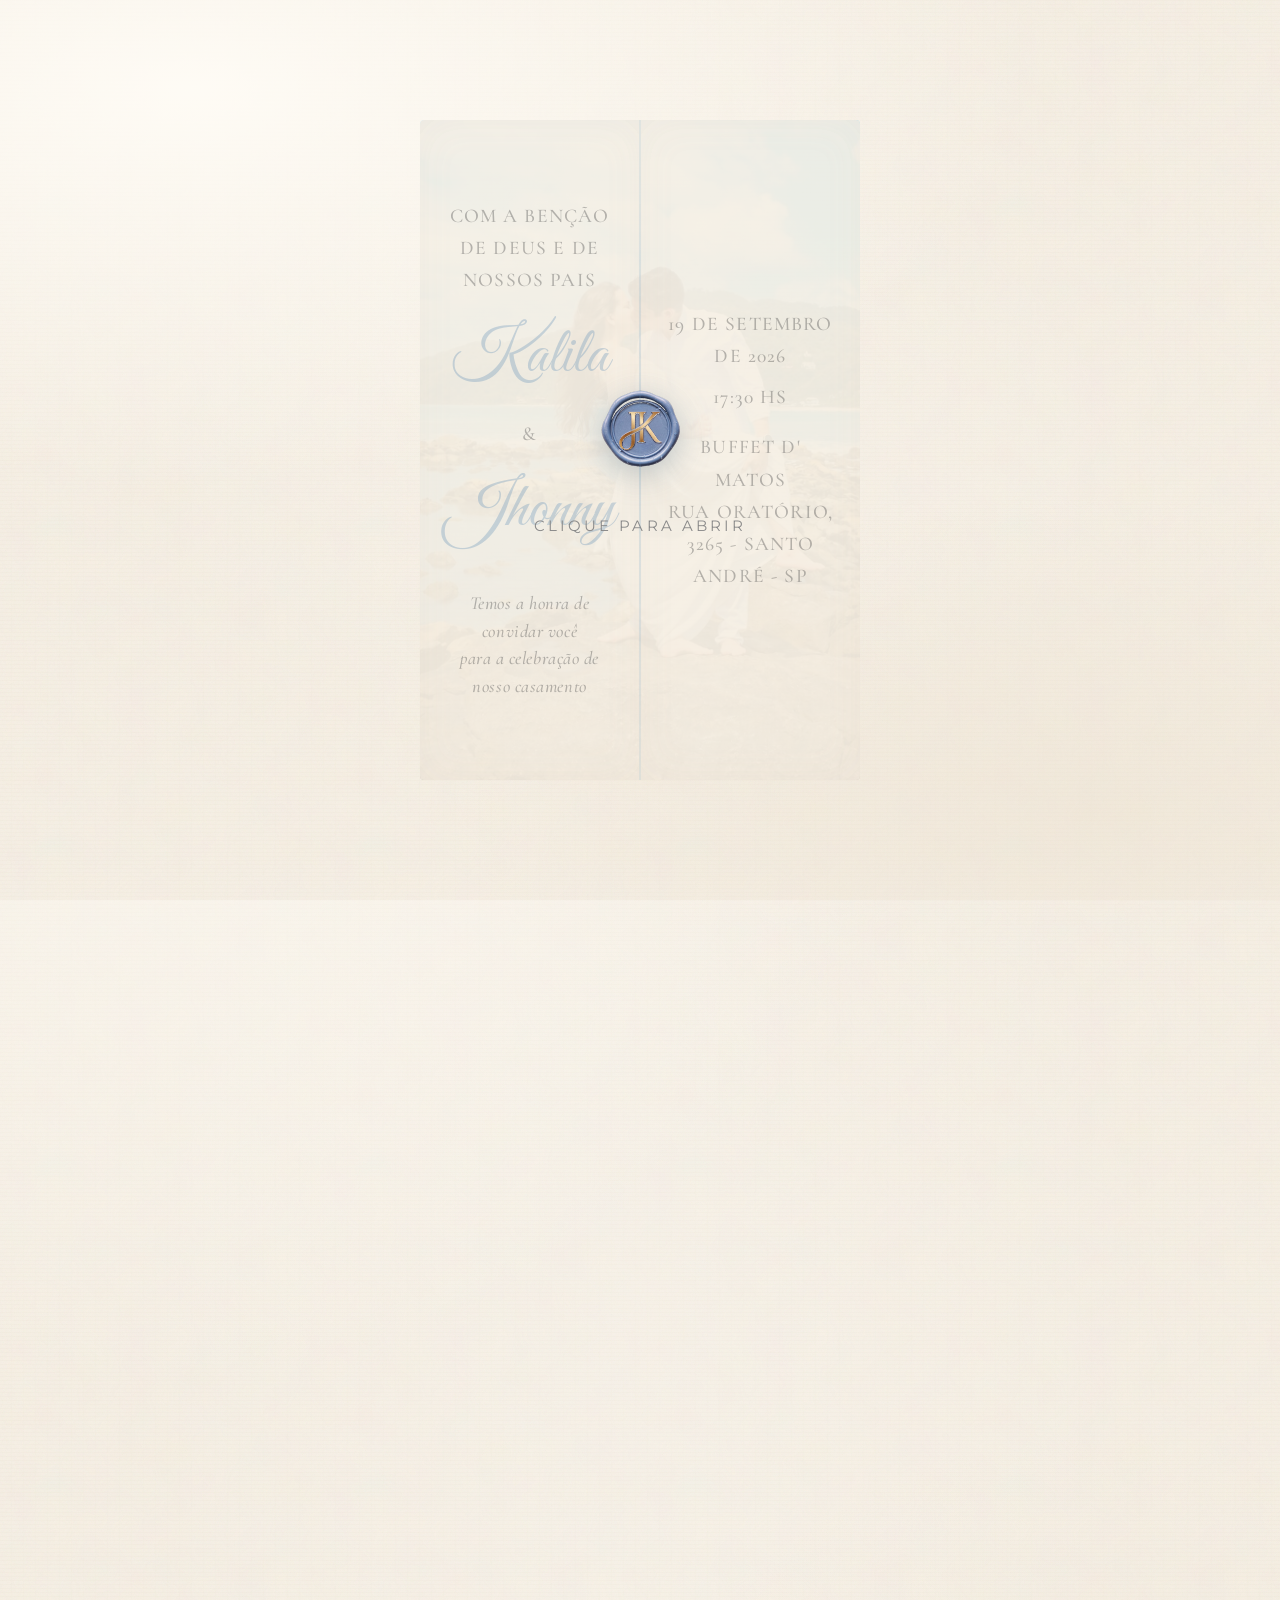
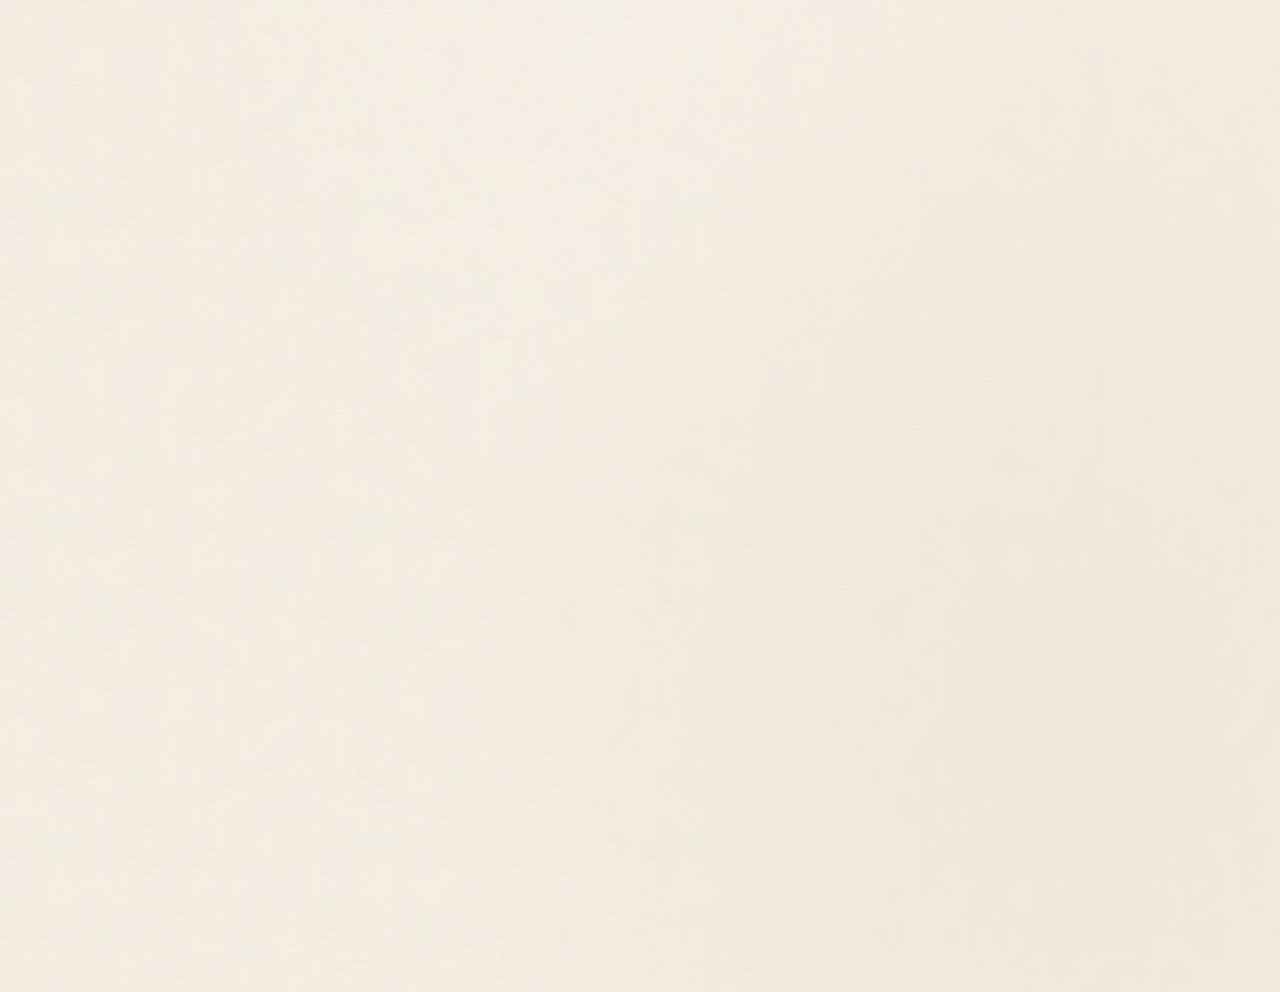
==== commit 3d39c083: "Melhora textos do gatefold e espacamento dos nomes dos pais. Atualiza frase do convite fechado, aume" ====
--- a/index.html
+++ b/index.html
@@ -31,7 +31,7 @@
   <link rel="preconnect" href="https://fonts.gstatic.com" crossorigin>
   <link href="https://fonts.googleapis.com/css2?family=Cormorant+Garamond:ital,wght@0,400;0,600;1,400&family=Great+Vibes&family=Montserrat:wght@300;400;500;600&display=swap" rel="stylesheet">
   <link rel="stylesheet" href="https://cdnjs.cloudflare.com/ajax/libs/font-awesome/6.4.0/css/all.min.css">
-  <link rel="stylesheet" href="css/style.css?v=20">
+  <link rel="stylesheet" href="css/style.css?v=24">
   <link rel="stylesheet" href="css/transitions.css?v=2">
 </head>
 <body class="locked paper-texture">
@@ -93,7 +93,7 @@
             <p class="names" data-cfg="nome1">Kalila</p>
             <p class="body-text">&</p>
             <p class="names" data-cfg="nome2">Jhonny</p>
-            <p class="body-text" style="margin-top:1rem">Convidam para celebrar<br>seu casamento</p>
+            <p class="body-text gatefold-invite-line" style="margin-top:1rem">Temos a honra de convidar você<br>para a celebração de nosso casamento</p>
           </div>
         </div>
 
--- a/css/style.css
+++ b/css/style.css
@@ -340,16 +340,16 @@
   flex-direction: column;
   align-items: center;
   justify-content: center;
-  padding: 2rem;
-  text-align: center;
-  opacity: 0.18;
+  padding: 1.75rem 1.25rem;
+  text-align: center;
+  opacity: 0.38;
   pointer-events: none;
-  line-height: 1.8;
+  line-height: 1.65;
   transition: opacity 0.9s ease 0.25s;
 }
 
 .gatefold-container.opening .invite-bg-text {
-  opacity: 0.55;
+  opacity: 0.68;
 }
 
 .invite-bg-text .names {
@@ -361,10 +361,21 @@
 
 .invite-bg-text .body-text {
   font-family: var(--font-serif);
-  font-size: clamp(0.78rem, 2.8vw, 0.95rem);
-  letter-spacing: 0.08em;
+  font-size: clamp(0.9rem, 3.4vw, 1.08rem);
+  font-weight: 500;
+  letter-spacing: 0.06em;
   text-transform: uppercase;
   color: var(--text);
+}
+
+.invite-bg-text .gatefold-invite-line {
+  text-transform: none;
+  font-style: italic;
+  font-weight: 500;
+  letter-spacing: 0.03em;
+  font-size: clamp(0.85rem, 3vw, 1.02rem);
+  line-height: 1.5;
+  max-width: 95%;
 }
 
 .wax-seal {
@@ -578,7 +589,7 @@
   flex-wrap: nowrap;
   align-items: center;
   justify-content: center;
-  gap: clamp(0.2rem, 1.2vw, 1rem);
+  gap: clamp(1.25rem, 6vw, 3.5rem);
 }
 
 .parents-group {
@@ -588,7 +599,7 @@
 
 .parent-name {
   font-family: var(--font-serif);
-  font-size: 1.05rem;
+  font-size: clamp(0.95rem, 3.8vw, 1.1rem);
   color: var(--gold);
   line-height: 1.45;
   letter-spacing: 0;
@@ -1142,12 +1153,8 @@
 
 /* Responsivo — iPhone e telas compactas */
 @media (max-width: 480px) {
-  .parent-name {
-    font-size: 0.95rem;
-  }
-
   .parents-row {
-    gap: 0.25rem;
+    gap: clamp(1rem, 5vw, 2rem);
   }
 
   .date-side { min-width: 72px; font-size: 0.92rem; }
@@ -1174,12 +1181,6 @@
   .wax-seal {
     width: 96px;
     height: 96px;
-  }
-}
-
-@media (max-width: 360px) {
-  .parent-name {
-    font-size: 0.88rem;
   }
 }
 
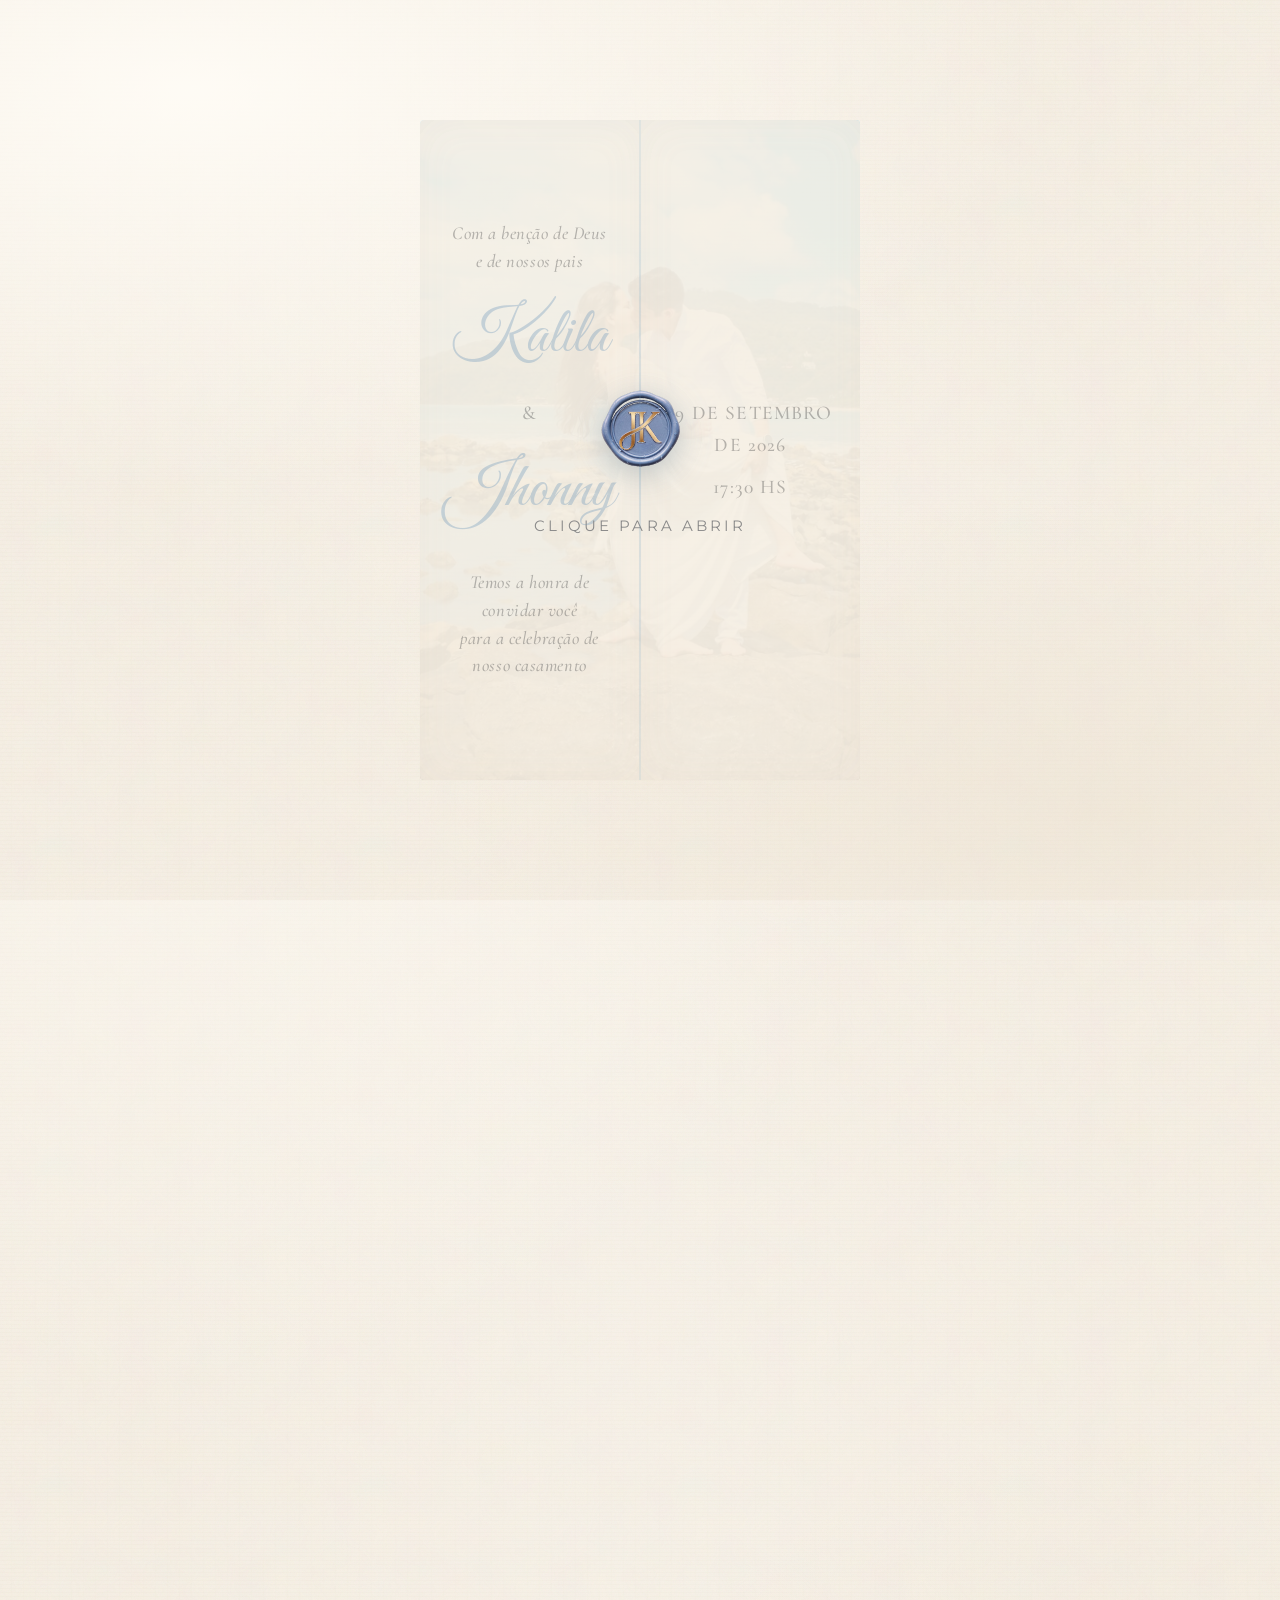
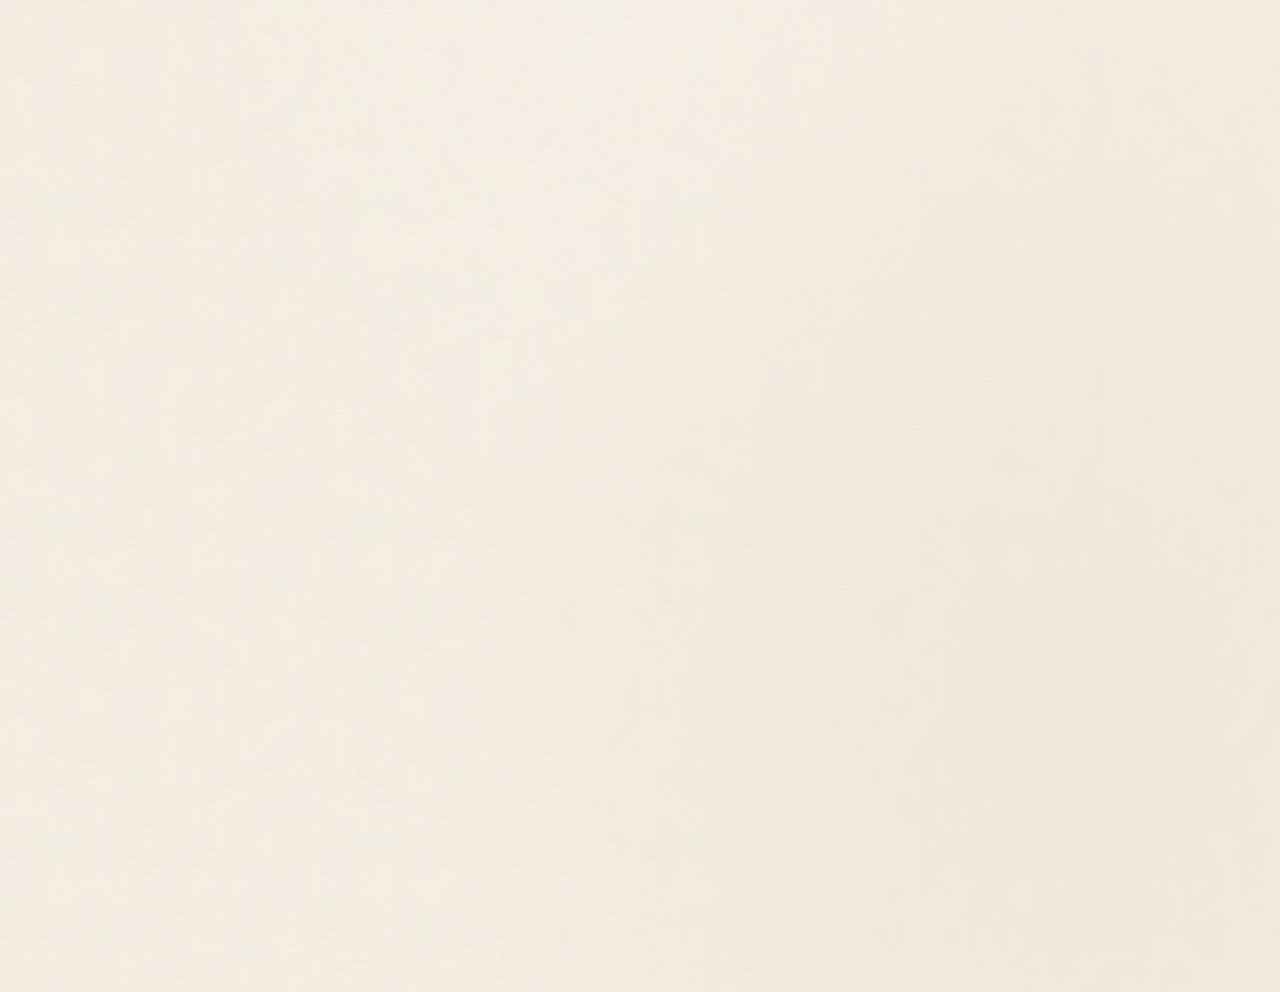
==== commit 93db6fbf: "Ajusta gatefold: remove endereco e unifica fonte da benção. Remove Buffet do convite fechado e aplic" ====
--- a/index.html
+++ b/index.html
@@ -31,7 +31,7 @@
   <link rel="preconnect" href="https://fonts.gstatic.com" crossorigin>
   <link href="https://fonts.googleapis.com/css2?family=Cormorant+Garamond:ital,wght@0,400;0,600;1,400&family=Great+Vibes&family=Montserrat:wght@300;400;500;600&display=swap" rel="stylesheet">
   <link rel="stylesheet" href="https://cdnjs.cloudflare.com/ajax/libs/font-awesome/6.4.0/css/all.min.css">
-  <link rel="stylesheet" href="css/style.css?v=24">
+  <link rel="stylesheet" href="css/style.css?v=25">
   <link rel="stylesheet" href="css/transitions.css?v=2">
 </head>
 <body class="locked paper-texture">
@@ -89,7 +89,7 @@
 
         <div class="gatefold-panel left">
           <div class="invite-bg-text">
-            <p class="body-text">Com a benção de Deus e de nossos pais</p>
+            <p class="body-text gatefold-invite-line">Com a benção de Deus e de nossos pais</p>
             <p class="names" data-cfg="nome1">Kalila</p>
             <p class="body-text">&</p>
             <p class="names" data-cfg="nome2">Jhonny</p>
@@ -101,8 +101,6 @@
           <div class="invite-bg-text">
             <p class="body-text" data-cfg="data">19 de Setembro de 2026</p>
             <p class="body-text" style="margin-top:0.5rem" data-cfg="horario">17:30 Hs</p>
-            <p class="body-text" style="margin-top:1rem" data-cfg="local">Buffet D' Matos</p>
-            <p class="body-text" data-cfg="endereco">Santo André — SP</p>
           </div>
         </div>
 
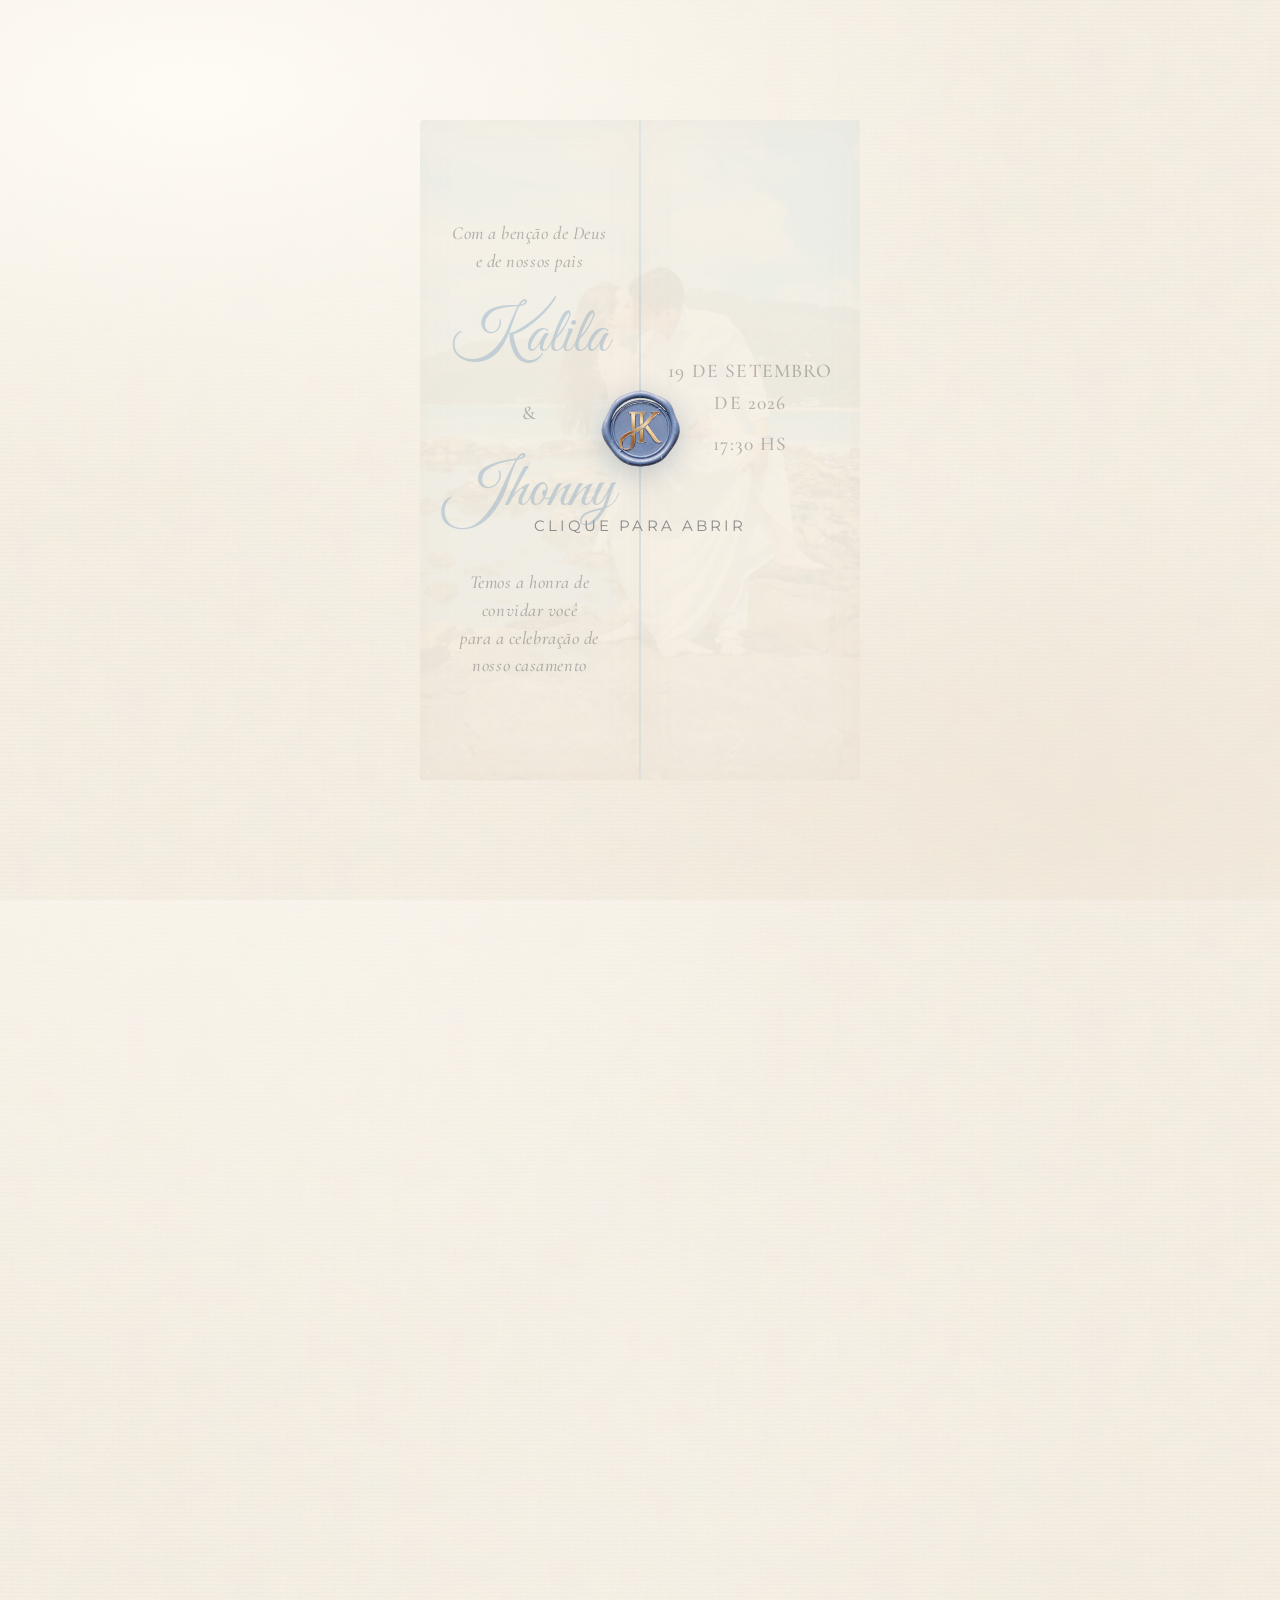
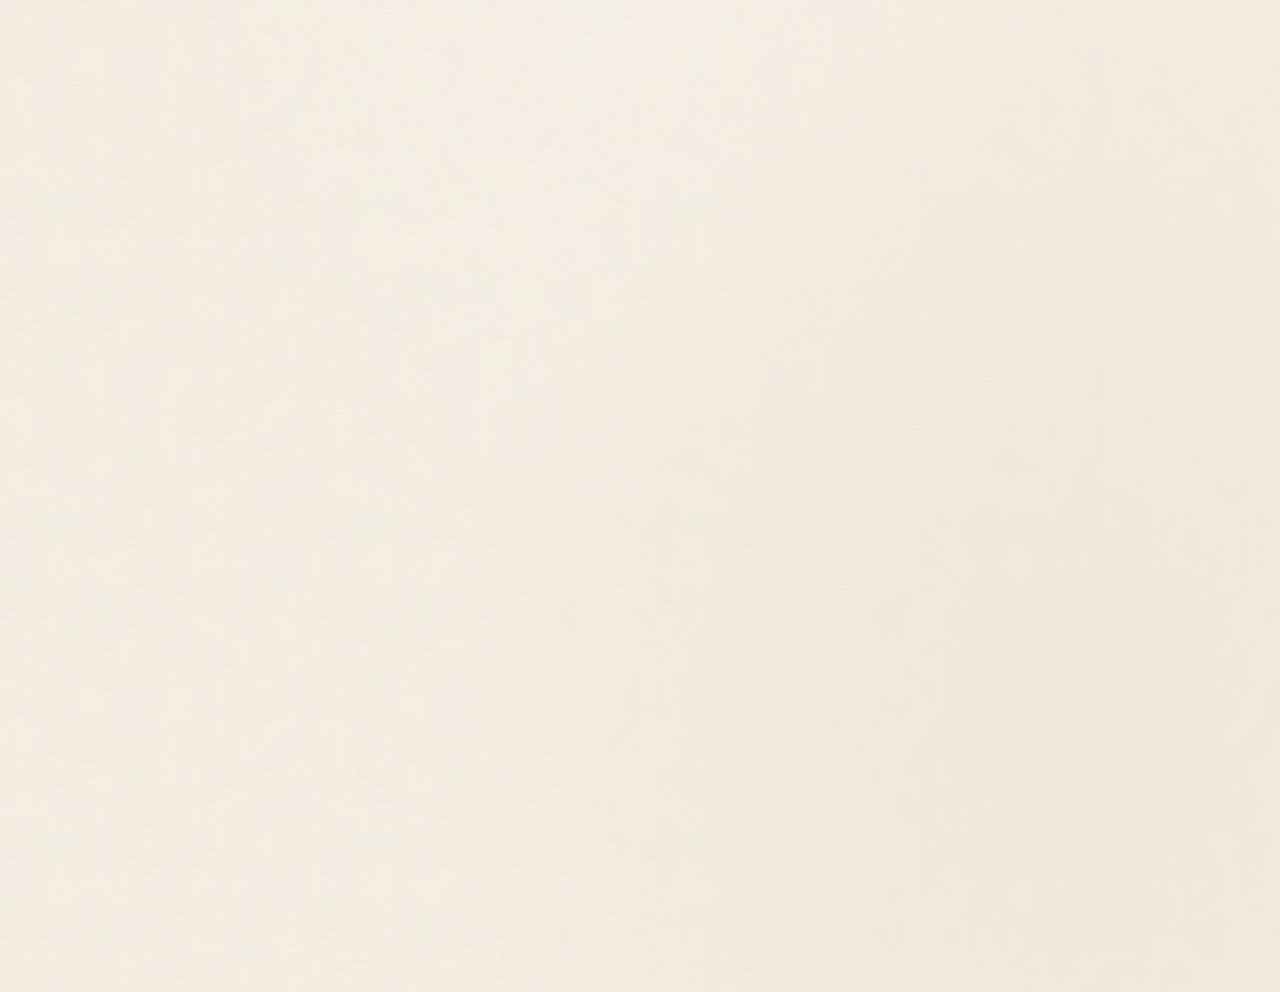
==== commit 57a69d49: "Restaura altura da data no gatefold apos remover endereco. Compensa espaco inferior do painel direit" ====
--- a/index.html
+++ b/index.html
@@ -31,7 +31,7 @@
   <link rel="preconnect" href="https://fonts.gstatic.com" crossorigin>
   <link href="https://fonts.googleapis.com/css2?family=Cormorant+Garamond:ital,wght@0,400;0,600;1,400&family=Great+Vibes&family=Montserrat:wght@300;400;500;600&display=swap" rel="stylesheet">
   <link rel="stylesheet" href="https://cdnjs.cloudflare.com/ajax/libs/font-awesome/6.4.0/css/all.min.css">
-  <link rel="stylesheet" href="css/style.css?v=25">
+  <link rel="stylesheet" href="css/style.css?v=26">
   <link rel="stylesheet" href="css/transitions.css?v=2">
 </head>
 <body class="locked paper-texture">
--- a/css/style.css
+++ b/css/style.css
@@ -378,6 +378,11 @@
   max-width: 95%;
 }
 
+.gatefold-panel.right .invite-bg-text {
+  justify-content: center;
+  padding-bottom: clamp(4rem, 14vh, 6.5rem);
+}
+
 .wax-seal {
   position: relative;
   width: 110px;
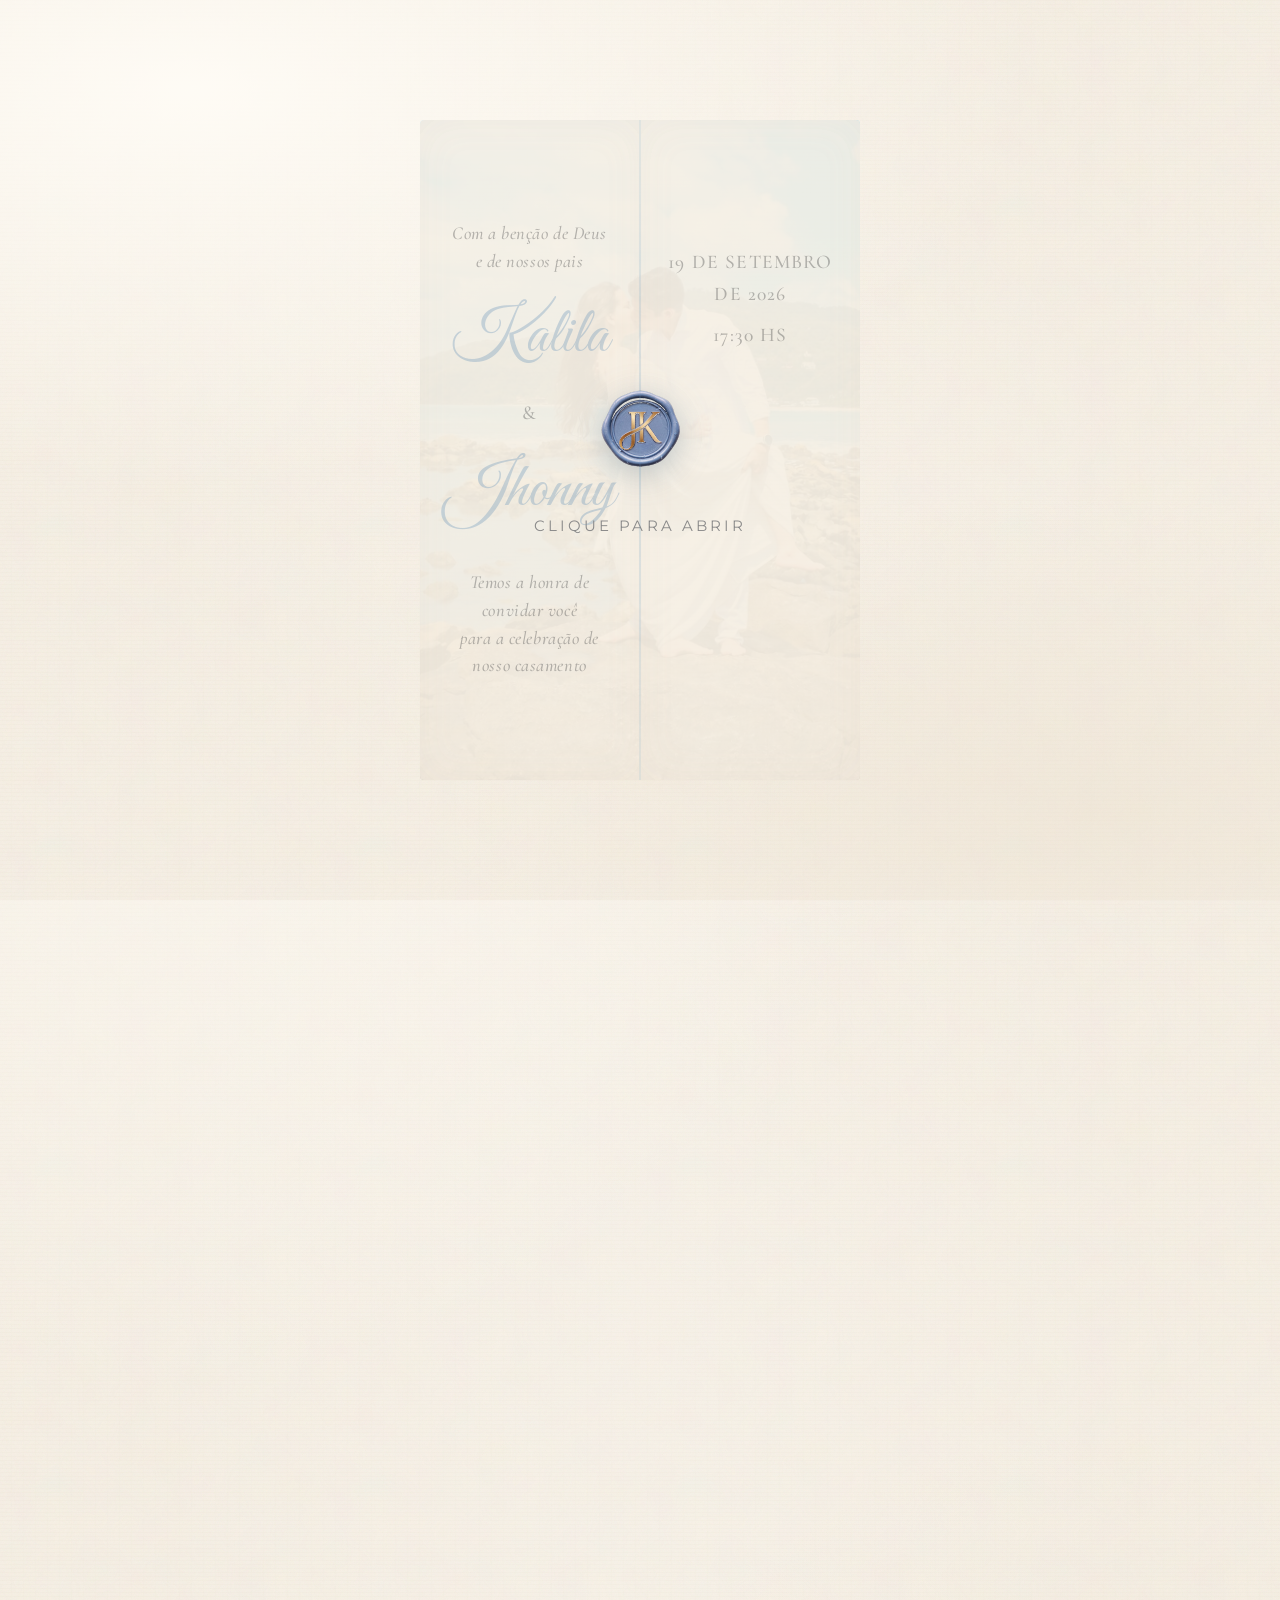
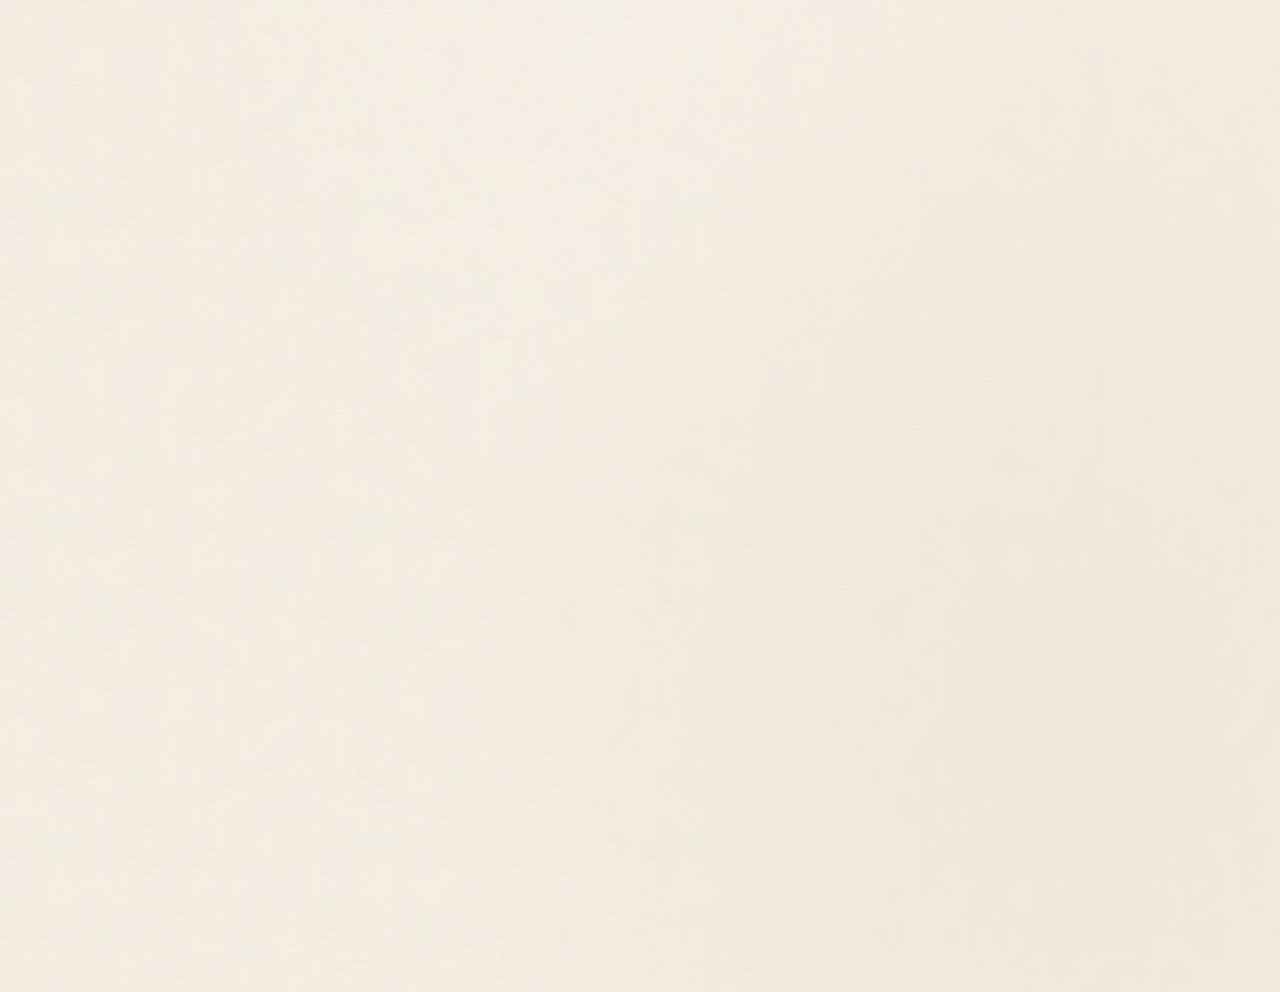
==== commit 1886a069: "Alinha data do gatefold com Com a bencao de Deus. Mantem painel esquerdo centralizado e ajusta paddi" ====
--- a/index.html
+++ b/index.html
@@ -31,7 +31,7 @@
   <link rel="preconnect" href="https://fonts.gstatic.com" crossorigin>
   <link href="https://fonts.googleapis.com/css2?family=Cormorant+Garamond:ital,wght@0,400;0,600;1,400&family=Great+Vibes&family=Montserrat:wght@300;400;500;600&display=swap" rel="stylesheet">
   <link rel="stylesheet" href="https://cdnjs.cloudflare.com/ajax/libs/font-awesome/6.4.0/css/all.min.css">
-  <link rel="stylesheet" href="css/style.css?v=26">
+  <link rel="stylesheet" href="css/style.css?v=31">
   <link rel="stylesheet" href="css/transitions.css?v=2">
 </head>
 <body class="locked paper-texture">
--- a/css/style.css
+++ b/css/style.css
@@ -348,6 +348,11 @@
   transition: opacity 0.9s ease 0.25s;
 }
 
+.gatefold-panel.right .invite-bg-text {
+  justify-content: flex-start;
+  padding-top: clamp(7rem, 42%, 11rem);
+}
+
 .gatefold-container.opening .invite-bg-text {
   opacity: 0.68;
 }
@@ -376,11 +381,6 @@
   font-size: clamp(0.85rem, 3vw, 1.02rem);
   line-height: 1.5;
   max-width: 95%;
-}
-
-.gatefold-panel.right .invite-bg-text {
-  justify-content: center;
-  padding-bottom: clamp(4rem, 14vh, 6.5rem);
 }
 
 .wax-seal {
